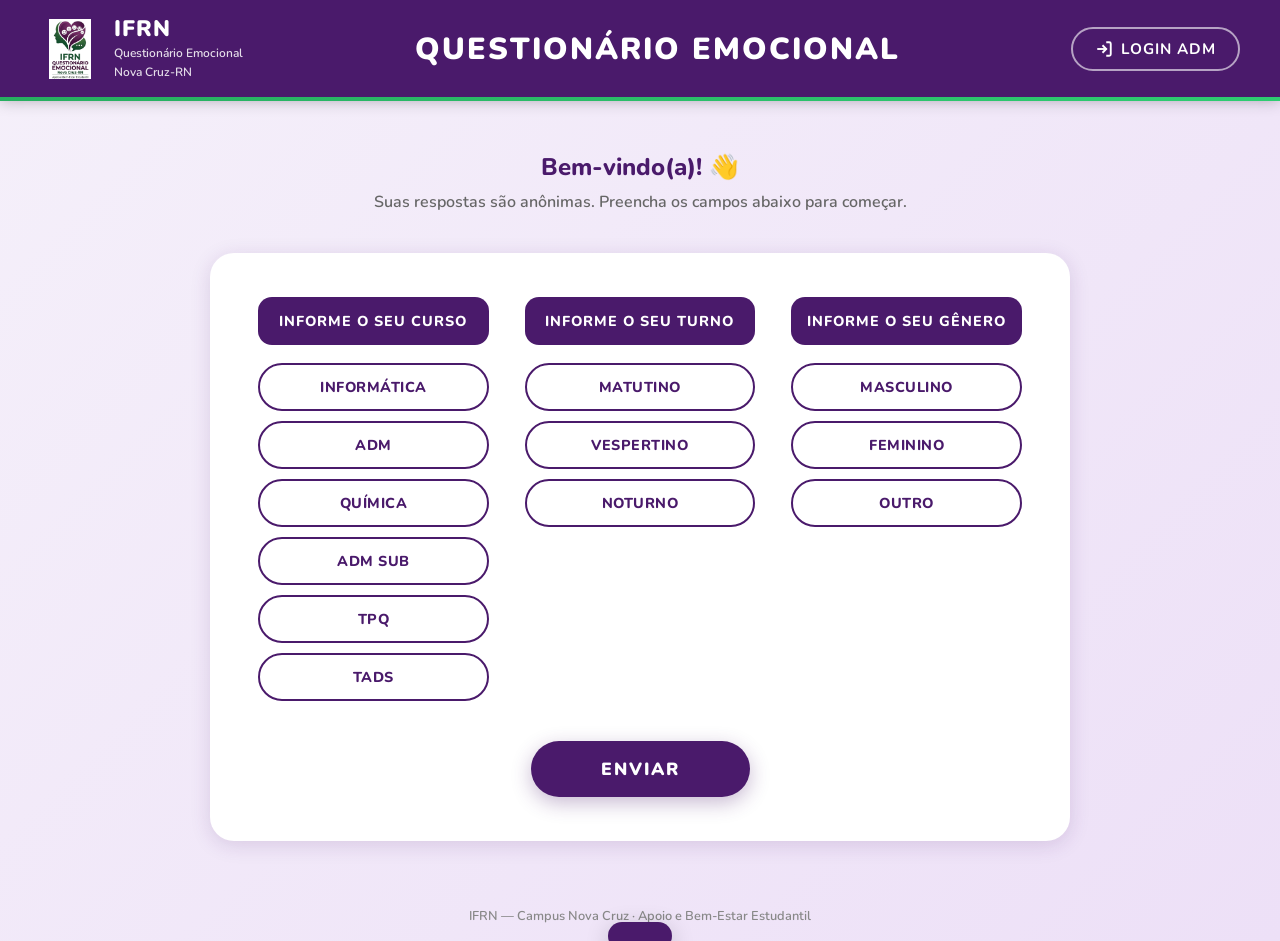
==== templates/index.html @ 4e02e9b9 "Fix: integração do frontend, automação das tabelas e correção das rotas estáticas Foram adicionados " ====
<!DOCTYPE html>
<html lang="pt-BR">
<head>
  <meta charset="UTF-8">
  <meta name="viewport" content="width=device-width, initial-scale=1.0">
  <title>Questionário Emocional IFRN</title>
  <link rel="stylesheet" href="css/index.css">
</head>
<body>

<header>
  <div class="logo-area">
    <img src="img/logo.png" alt="Logo IFRN">
    <div class="logo-text">
      <strong>IFRN</strong>
      <span>Questionário Emocional<br>Nova Cruz-RN</span>
    </div>
  </div>

  <h1 class="header-title">Questionário Emocional</h1>

  <a href="loginadmin.html" class="btn-login-header">
    <svg width="18" height="18" viewBox="0 0 24 24" fill="none" stroke="currentColor" stroke-width="2.5">
      <path d="M15 3h4a2 2 0 0 1 2 2v14a2 2 0 0 1-2 2h-4"/>
      <polyline points="10 17 15 12 10 7"/>
      <line x1="15" y1="12" x2="3" y2="12"/>
    </svg>
    LOGIN ADM
  </a>
</header>
<div class="divider"></div>

<main>
  <div class="intro-text">
    <h2>Bem-vindo(a)! 👋</h2>
    <p>Suas respostas são anônimas. Preencha os campos abaixo para começar.</p>
  </div>

  <div class="form-card">
    <div class="form-grid">

      <div class="form-group">
        <h3>Informe o seu Curso</h3>
        <div class="options-grid">
          <button class="opt-btn" data-group="curso" data-value="1">Informática</button>
          <button class="opt-btn" data-group="curso" data-value="2">ADM</button>
          <button class="opt-btn" data-group="curso" data-value="3">Química</button>
          <button class="opt-btn" data-group="curso" data-value="4">ADM Sub</button>
          <button class="opt-btn" data-group="curso" data-value="5">TPQ</button>
          <button class="opt-btn" data-group="curso" data-value="6">TADS</button>
        </div>
      </div>

      <div class="form-group">
        <h3>Informe o seu Turno</h3>
        <div class="options-grid">
          <button class="opt-btn" data-group="turno" data-value="1">Matutino</button>
          <button class="opt-btn" data-group="turno" data-value="2">Vespertino</button>
          <button class="opt-btn" data-group="turno" data-value="3">Noturno</button>
        </div>
      </div>

      <div class="form-group">
        <h3>Informe o seu Gênero</h3>
        <div class="options-grid">
          <button class="opt-btn" data-group="sexo" data-value="1">Masculino</button>
          <button class="opt-btn" data-group="sexo" data-value="2">Feminino</button>
          <button class="opt-btn" data-group="sexo" data-value="3">Outro</button>
        </div>
      </div>

    </div>

    <button class="btn-enviar" id="btn-enviar" onclick="enviar()">ENVIAR</button>
    <p class="msg-erro" id="msg-erro">⚠️ Por favor, selecione uma opção em cada categoria.</p>
  </div>
</main>

<footer>IFRN — Campus Nova Cruz · Apoio e Bem-Estar Estudantil</footer>
<div class="toast" id="toast"></div>

<script src="js/index.js"></script>
</body>
</html>
---- templates/css/index.css ----
@import url('https://fonts.googleapis.com/css2?family=Nunito:wght@400;600;700;800;900&display=swap');

* { margin: 0; padding: 0; box-sizing: border-box; }

:root {
  --roxo: #4a1a6b;
  --roxo-medio: #6b2d8b;
  --roxo-claro: #9b59b6;
  --verde: #2ecc71;
  --verde-escuro: #27ae60;
  --branco: #ffffff;
  --cinza-claro: #f5f0fa;
  --sombra: 0 4px 20px rgba(74,26,107,0.15);
}

body {
  font-family: 'Nunito', sans-serif;
  background: linear-gradient(135deg, #f5f0fa 0%, #ede0f7 100%);
  min-height: 100vh;
  display: flex;
  flex-direction: column;
}

header {
  background: var(--roxo);
  padding: 16px 40px;
  display: flex;
  align-items: center;
  justify-content: space-between;
  box-shadow: 0 3px 15px rgba(0,0,0,0.3);
}

.logo-area {
  display: flex;
  align-items: center;
  gap: 14px;
}

.logo-area img {
  width: 60px;
  height: 60px;
  object-fit: contain;
  flex-shrink: 0;
}

.logo-text { color: white; line-height: 1.2; }
.logo-text strong { font-size: 1.4rem; font-weight: 900; display: block; letter-spacing: 1px; }
.logo-text span { font-size: 0.75rem; opacity: 0.85; font-weight: 600; }

.header-title {
  color: white;
  font-size: 1.9rem;
  font-weight: 900;
  letter-spacing: 2px;
  text-transform: uppercase;
  text-align: center;
  flex: 1;
}

.btn-login-header {
  background: transparent;
  border: 2px solid rgba(255,255,255,0.6);
  color: white;
  padding: 10px 22px;
  border-radius: 30px;
  font-family: 'Nunito', sans-serif;
  font-weight: 700;
  font-size: 0.95rem;
  cursor: pointer;
  display: flex;
  align-items: center;
  gap: 8px;
  transition: all 0.3s;
  text-decoration: none;
  letter-spacing: 1px;
}

.btn-login-header:hover {
  background: rgba(255,255,255,0.2);
  border-color: white;
}

.divider {
  height: 4px;
  background: linear-gradient(90deg, var(--verde-escuro), var(--verde));
}

main {
  flex: 1;
  display: flex;
  flex-direction: column;
  align-items: center;
  justify-content: center;
  padding: 50px 20px;
}

.intro-text { text-align: center; margin-bottom: 40px; }
.intro-text h2 { color: var(--roxo); font-size: 1.5rem; font-weight: 800; margin-bottom: 8px; }
.intro-text p { color: #666; font-size: 1rem; font-weight: 600; }

.form-card {
  background: white;
  border-radius: 24px;
  padding: 44px 48px;
  box-shadow: var(--sombra);
  width: 100%;
  max-width: 860px;
}

.form-grid {
  display: grid;
  grid-template-columns: repeat(3, 1fr);
  gap: 36px;
  margin-bottom: 40px;
}

.form-group h3 {
  background: var(--roxo);
  color: white;
  text-align: center;
  padding: 14px 10px;
  border-radius: 14px;
  font-size: 0.9rem;
  font-weight: 800;
  letter-spacing: 1px;
  text-transform: uppercase;
  margin-bottom: 18px;
}

.options-grid { display: flex; flex-direction: column; gap: 10px; }

.opt-btn {
  background: white;
  border: 2.5px solid var(--roxo);
  color: var(--roxo);
  padding: 12px 16px;
  border-radius: 30px;
  font-family: 'Nunito', sans-serif;
  font-size: 0.9rem;
  font-weight: 800;
  cursor: pointer;
  letter-spacing: 0.5px;
  text-transform: uppercase;
  transition: all 0.2s;
  text-align: center;
  user-select: none;
}

.opt-btn:hover { background: #f0e6fa; transform: translateY(-1px); }

.opt-btn.selected {
  background: var(--roxo);
  color: white;
  box-shadow: 0 4px 14px rgba(74,26,107,0.35);
  transform: translateY(-2px);
}

.btn-enviar {
  display: block;
  margin: 0 auto;
  background: var(--roxo);
  color: white;
  border: none;
  padding: 16px 70px;
  border-radius: 40px;
  font-family: 'Nunito', sans-serif;
  font-size: 1.1rem;
  font-weight: 900;
  letter-spacing: 2px;
  text-transform: uppercase;
  cursor: pointer;
  transition: all 0.3s;
  box-shadow: 0 6px 20px rgba(74,26,107,0.3);
}

.btn-enviar:hover {
  background: var(--roxo-medio);
  transform: translateY(-2px);
  box-shadow: 0 8px 25px rgba(74,26,107,0.4);
}

.btn-enviar:disabled {
  background: #bbb;
  box-shadow: none;
  cursor: not-allowed;
  transform: none;
}

.msg-erro {
  text-align: center;
  color: #e74c3c;
  font-weight: 700;
  margin-top: 16px;
  font-size: 0.95rem;
  display: none;
}

footer {
  text-align: center;
  padding: 16px;
  color: #888;
  font-size: 0.8rem;
  font-weight: 600;
}

.toast {
  position: fixed;
  bottom: 30px;
  left: 50%;
  transform: translateX(-50%) translateY(80px);
  background: var(--roxo);
  color: white;
  padding: 14px 32px;
  border-radius: 40px;
  font-weight: 700;
  font-size: 1rem;
  box-shadow: 0 6px 25px rgba(0,0,0,0.2);
  transition: transform 0.4s ease;
  z-index: 1000;
}

.toast.show { transform: translateX(-50%) translateY(0); }
.toast.erro { background: #e74c3c; }
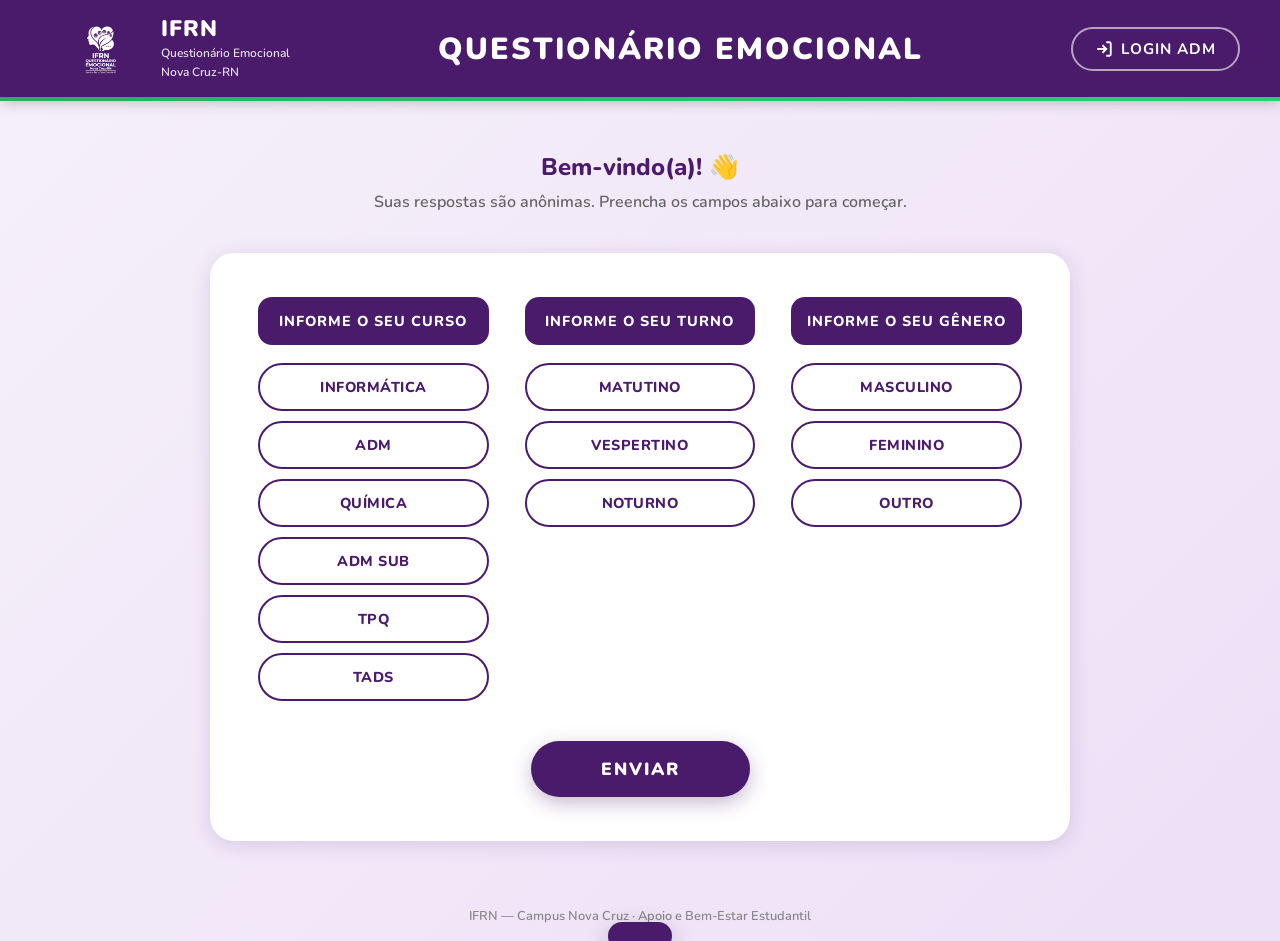
==== commit 9bdc07e1: "12-commit na main" ====
--- a/templates/index.html
+++ b/templates/index.html
@@ -10,7 +10,7 @@
 
 <header>
   <div class="logo-area">
-    <img src="img/logo.png" alt="Logo IFRN">
+    <img src="img/logoprjmalu.png" alt="Logo IFRN">
     <div class="logo-text">
       <strong>IFRN</strong>
       <span>Questionário Emocional<br>Nova Cruz-RN</span>
--- a/templates/css/index.css
+++ b/templates/css/index.css
@@ -33,11 +33,11 @@
 .logo-area {
   display: flex;
   align-items: center;
-  gap: 14px;
+  gap: 1px;
 }
 
 .logo-area img {
-  width: 60px;
+  width: 120px;
   height: 60px;
   object-fit: contain;
   flex-shrink: 0;
